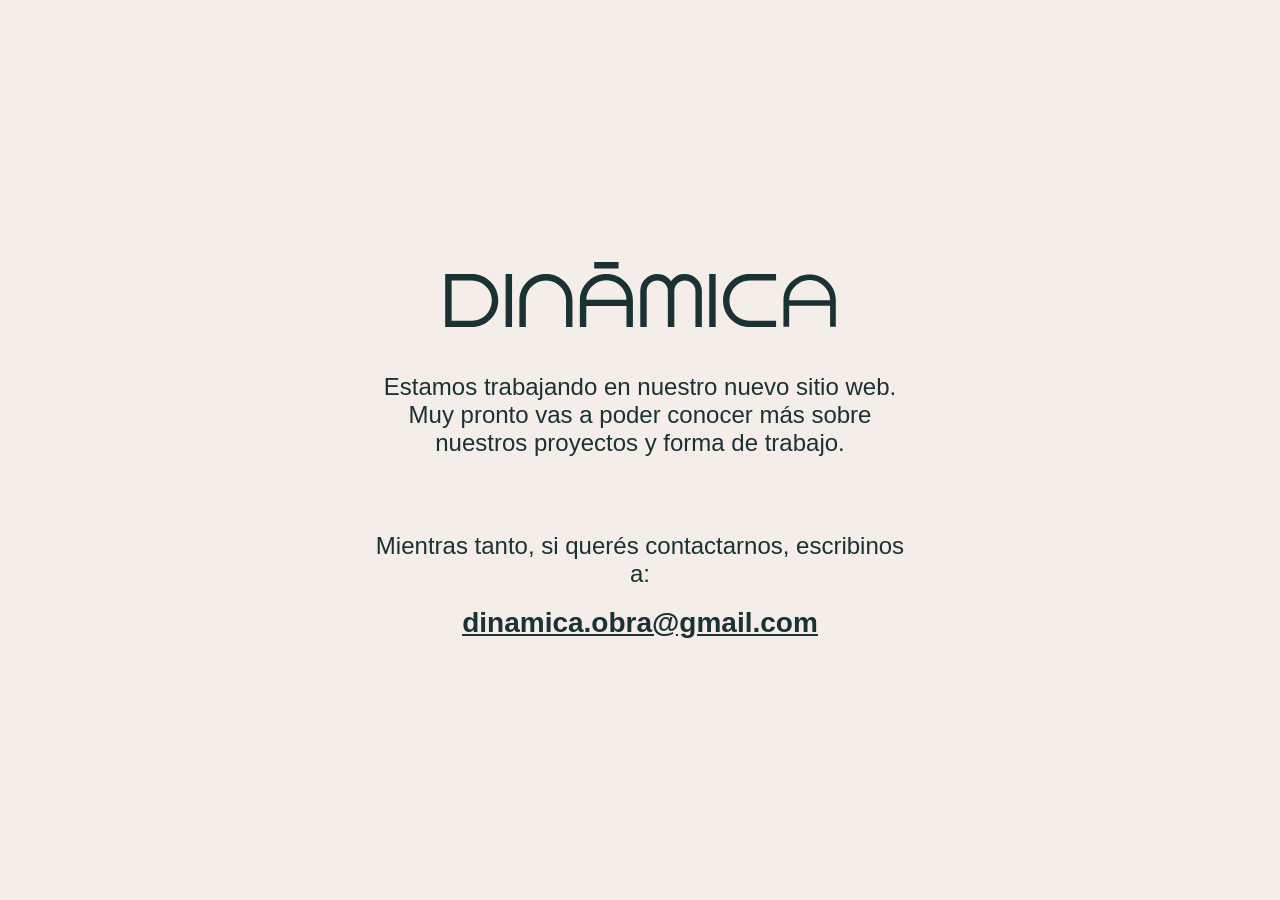
==== index.html @ af784fa6 "Initial under construction landing" ====
<!DOCTYPE html>
<html lang="en">
<head>
  <meta charset="UTF-8">
  <meta name="viewport" content="width=device-width, initial-scale=1.0">
  <meta name="description" content="Exported from Figma">
  <title>Exported Figma Design</title>
  
  <link rel="stylesheet" href="styles.css">
</head>
<body>
<div class="under_construction-1">
<div class="content-2">
<div class="logo-texto-3">
<div class="logo-4">
<img src="assets/images/logo.svg" alt="Dinámica logo" />
</div>
<p class="text-13"><span class="text-rgb-26-50-52">Estamos trabajando en nuestro nuevo sitio web.
Muy pronto vas a poder conocer más sobre nuestros proyectos y forma de trabajo.</span></p>
</div>
<div class="contacto-14">
<p class="text-15"><span class="text-rgb-26-50-52">Mientras tanto, si querés contactarnos, escribinos a:</span></p>
<p class="text-16"><a class="text-rgb-26-50-52" href="mailto:dinamica.obra@gmail.com">dinamica.obra@gmail.com</a></p>
</div>
</div>
</div>

</body>
</html>
---- styles.css ----
/* Add font files for Manrope */
@font-face {
  font-family: 'Manrope';
  src: url('fonts/manrope.woff2') format('woff2'),
       url('fonts/manrope.woff') format('woff');
  font-weight: normal;
  font-style: normal;
}
:root {
  --font-family-manrope: 'Manrope', sans-serif;
  --text-rgb-26-50-52: rgba(26, 50, 52, 1);
}

.text-rgb-26-50-52 {
  color: var(--text-rgb-26-50-52);
}


/* CSS Reset */
* {
  margin: 0;
  padding: 0;
  box-sizing: border-box;
}

html,
body {
  width: 100%;
  min-height: 100%;
}

body {
  min-height: 100vh;
  overflow-x: hidden;
  background-color: rgba(244, 237, 232, 1);
}

img {
  max-width: 100%;
  height: auto;
}

/* Prototype Links (v5.6.0) */
a.prototype-link {
  text-decoration: none;
  color: inherit;
  display: contents;
}

.c-5 {
  flex-grow: 0;
  flex-shrink: 1;
  flex-basis: auto;
  fill: rgba(26, 50, 52, 1);
  border: none;
  outline: none;
}

.i-2-6 {
  flex-grow: 0;
  flex-shrink: 1;
  flex-basis: auto;
  fill: rgba(26, 50, 52, 1);
  border: none;
  outline: none;
}

.m-7 {
  flex-grow: 0;
  flex-shrink: 1;
  flex-basis: auto;
  fill: rgba(26, 50, 52, 1);
  border: none;
  outline: none;
}

.n-8 {
  flex-grow: 0;
  flex-shrink: 1;
  flex-basis: auto;
  fill: rgba(26, 50, 52, 1);
  border: none;
  outline: none;
}

.i-1-9 {
  flex-grow: 0;
  flex-shrink: 1;
  flex-basis: auto;
  fill: rgba(26, 50, 52, 1);
  border: none;
  outline: none;
}

.a-1-10 {
  flex-grow: 0;
  flex-shrink: 1;
  flex-basis: auto;
  fill: rgba(26, 50, 52, 1);
  border: none;
  outline: none;
}

.a-2-11 {
  flex-grow: 0;
  flex-shrink: 1;
  flex-basis: auto;
  fill: rgba(26, 50, 52, 1);
  border: none;
  outline: none;
}

.d-12 {
  flex-grow: 0;
  flex-shrink: 1;
  flex-basis: auto;
  fill: rgba(26, 50, 52, 1);
  border: none;
  outline: none;
}

.logo-4 {
  flex-grow: 0;
  flex-shrink: 1;
  flex-basis: auto;
}

.text-13 {
  flex-grow: 0;
  flex-shrink: 1;
  flex-basis: auto;
  text-align: center;
  font-family: var(--font-family-manrope);
  font-weight: normal;
  font-size: 24px;
  text-decoration: none;
  text-transform: none;
  color: var(--text-rgb-26-50-52);
}

.logo-texto-3 {
  display: flex;
  flex-direction: column;
  justify-content: flex-start;
  align-items: center;
  gap: 41px;
  padding: 0px;
  flex-grow: 0;
  flex-shrink: 1;
  flex-basis: auto;
}

.text-15 {
  flex-grow: 0;
  flex-shrink: 1;
  flex-basis: auto;
  text-align: center;
  font-family: var(--font-family-manrope);
  font-weight: normal;
  font-size: 24px;
  text-decoration: none;
  text-transform: none;
  color: var(--text-rgb-26-50-52);
}

.text-16 {
  flex-grow: 0;
  flex-shrink: 1;
  flex-basis: auto;
  text-align: center;
  font-family: var(--font-family-manrope);
  font-weight: 700;
  font-size: 28px;
  letter-spacing: -1%;
  text-decoration: underline;
  text-transform: none;
  color: var(--text-rgb-26-50-52);
}

.text-16 a:hover {
  opacity: 0.6;
}

.contacto-14 {
  display: flex;
  flex-direction: column;
  justify-content: flex-start;
  align-items: center;
  gap: 19px;
  padding: 0px;
  flex-grow: 0;
  flex-shrink: 1;
  flex-basis: auto;
}

.content-2 {
  display: flex;
  flex-direction: column;
  justify-content: flex-start;
  align-items: center;
  gap: 75px;
  padding: 0px;
  width: 554px;
  max-width: calc(100vw - 48px);
  flex-grow: 0;
  flex-shrink: 1;
  flex-basis: auto;
}

.under_construction-1 {
  display: flex;
  flex-direction: column;
  justify-content: center;
  align-items: center;
  gap: 10px;
  padding: 24px;
  width: 100%;
  min-height: 100dvh;
  margin: 0;
  flex-grow: 0;
  flex-shrink: 1;
  background-color: rgba(244, 237, 232, 1);
}

@media (max-width: 1024px) {
  .content-2 {
    gap: 56px;
  }

  .text-13,
  .text-15 {
    font-size: 20px;
  }

  .text-16 {
    font-size: 26px;
  }
}

@media (max-width: 768px) {
  .under_construction-1 {
    padding: 16px;
  }

  .content-2 {
    width: 100%;
    max-width: 554px;
    gap: 40px;
  }

  .logo-texto-3 {
    gap: 24px;
  }

  .text-13,
  .text-15 {
    color: #1a3234;
    text-align: center;
    font-family: var(--font-family-manrope);
    font-size: 18px;
    font-style: normal;
    font-weight: 400;
    line-height: normal;
  }

  .text-16 {
    color: #1a3234;
    text-align: center;
    font-family: var(--font-family-manrope);
    font-size: 24px;
    font-style: normal;
    font-weight: 600;
    line-height: normal;
    letter-spacing: -0.24px;
    text-decoration-line: underline;
    text-decoration-style: solid;
    text-decoration-skip-ink: auto;
    text-decoration-thickness: auto;
    text-underline-offset: auto;
    text-underline-position: from-font;
  }

  .text-16 a {
    color: #1a3234;
    text-align: center;
    font-family: var(--font-family-manrope);
    font-size: 24px;
    font-style: normal;
    font-weight: 600;
    line-height: normal;
    letter-spacing: -0.24px;
    text-decoration-line: underline;
    text-decoration-style: solid;
    text-decoration-skip-ink: auto;
    text-decoration-thickness: auto;
    text-underline-offset: auto;
    text-underline-position: from-font;
  }

  .logo-4 img {
    width: 247px;
    height: 41.167px;
    aspect-ratio: 6 / 1;
  }
}
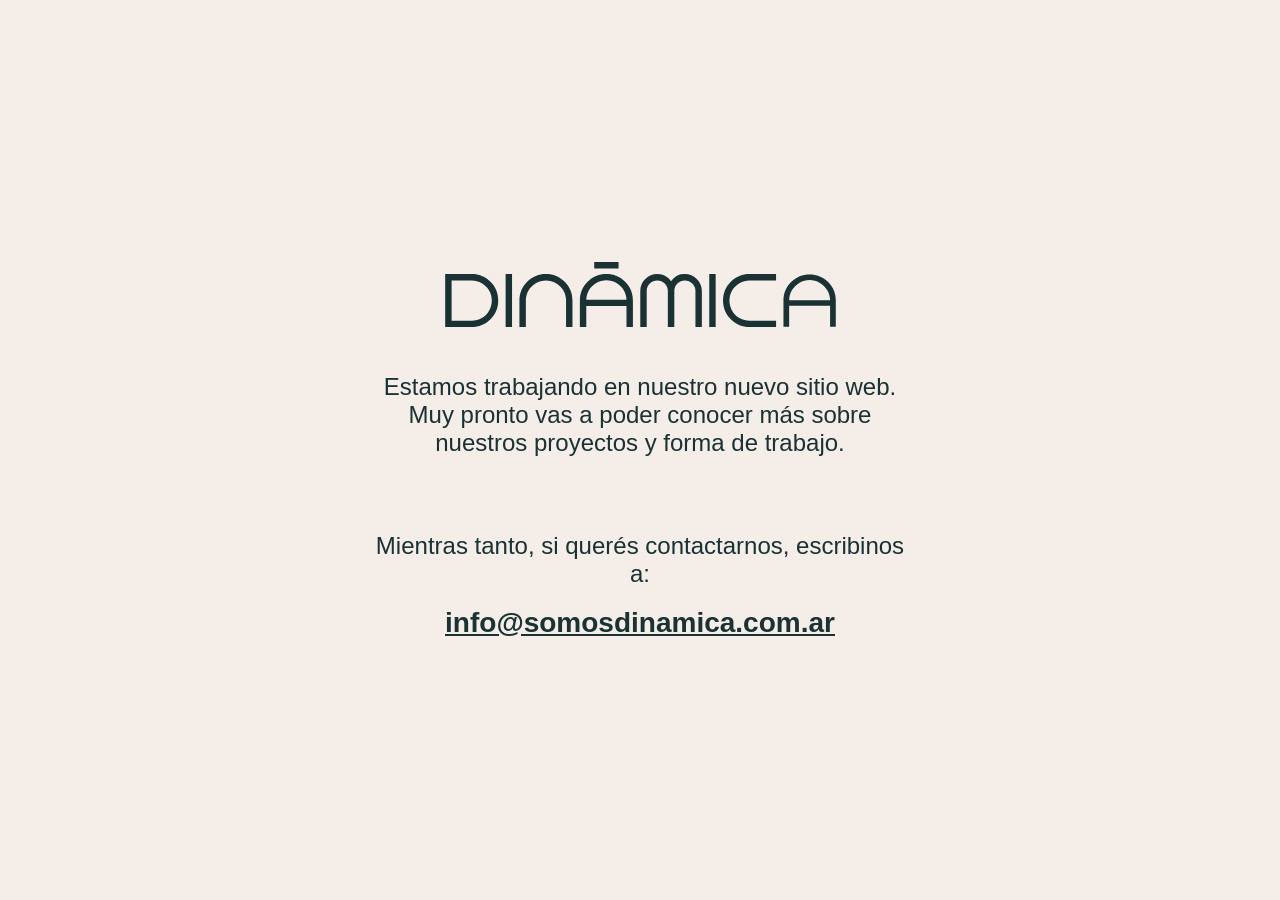
==== commit c7bc79c3: "Update index.html" ====
--- a/index.html
+++ b/index.html
@@ -21,7 +21,7 @@
 </div>
 <div class="contacto-14">
 <p class="text-15"><span class="text-rgb-26-50-52">Mientras tanto, si querés contactarnos, escribinos a:</span></p>
-<p class="text-16"><a class="text-rgb-26-50-52" href="mailto:dinamica.obra@gmail.com">dinamica.obra@gmail.com</a></p>
+<p class="text-16"><a class="text-rgb-26-50-52" href="mailto:info@somosdinamica.com.ar">info@somosdinamica.com.ar</a></p>
 </div>
 </div>
 </div>
